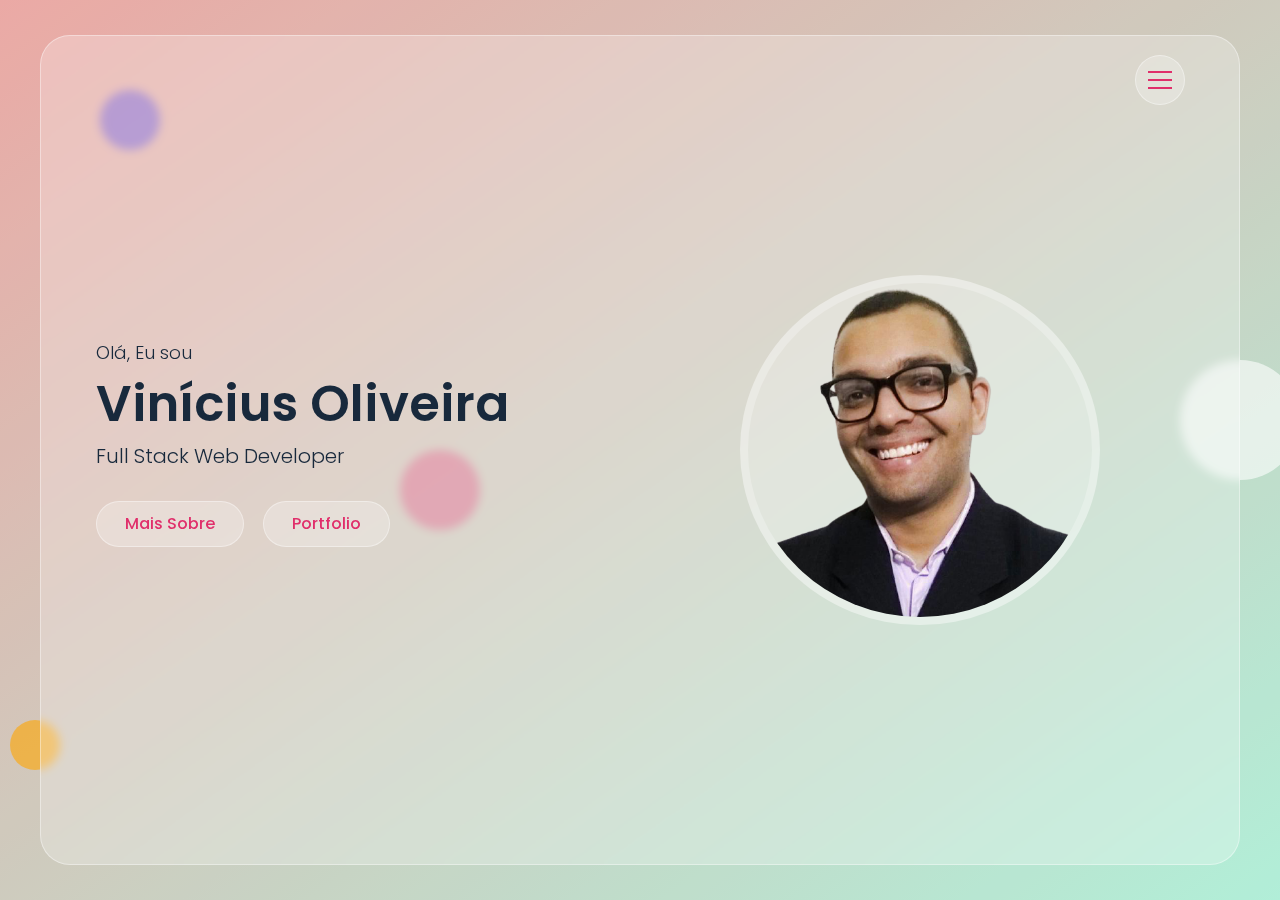
==== src/index.html @ 721146a0 "Feat: Portfolio done" ====
<!DOCTYPE html>
<html lang="en">
<head>
  <meta charset="UTF-8">
  <meta http-equiv="X-UA-Compatible" content="IE=edge">
  <meta name="viewport" content="width=device-width, initial-scale=1.0">
  <link rel="stylesheet" href="./css/font-awesome.css">
  <link rel="stylesheet" href="./css/style.css">
  <title>Vinnivso Glass - Portfolio Website</title>
</head>
<body>


  <!-- Page Loader Start -->
  <div class="page-loader">
    <div></div>
    <div></div>
    <div></div>
  </div>
  <!-- Page Loader End -->


  <!-- Background Circles Start -->
  <div class="bg-circles">
    <div class="circle-1"></div>
    <div class="circle-2"></div>
    <div class="circle-3"></div>
    <div class="circle-4"></div>
  </div>
  <!-- Background Circles End -->


  <!-- Overlay Start -->
  <div class="overlay">

  </div>
  <!-- Overlay End -->


  <!-- Main Start -->
  <div class="main hidden">

    <!-- Header Start -->
    <header class="header">
      <div class="container">
        <div class="row flex-end">
          <button type="button" class="nav-toggler">
            <span></span>
          </button>
          <nav class="nav">
            <div class="nav-inner">
              <ul>
                <li><a href="#home" class="nav-item link-item">home</a></li>
                <li><a href="#about" class="nav-item link-item">sobre</a></li>
                <li><a href="#portfolio" class="nav-item link-item">portfolio</a></li>
                <li><a href="#contact" class="nav-item link-item">contato</a></li>
              </ul>
            </div>
          </nav>
        </div>
      </div>
    </header>
    <!-- Header End -->


    <!-- Home Section Start -->
    <section class="home-section align-items-center" id="home">
      <div class="container">
        <div class="row align-items-center">
          <div class="home-text">
            <p>Olá, Eu sou</p>
            <h1>Vinícius Oliveira</h1>
            <h2>Full Stack Web Developer</h2>
            <a href="#about" class="btn link-item">Mais sobre</a>
            <a href="#portfolio" class="btn link-item">portfolio</a>
          </div>
          <div class="home-img">
            <div class="img-box">
              <img src="./img/profile-img.png" alt="profile-img">
            </div>
          </div>
        </div>
      </div>
    </section>
    <!-- Home Section End -->


    <!-- About Section Start -->
    <section class="about-section sec-padding" id="about">
      <div class="container">
        <div class="row">
          <div class="section-title">
            <h2>Sobre</h2>
          </div>
        </div>
        <div class="row">
          <div class="about-img">
            <div class="img-box">
              <img src="./img/about-img.png" alt="about-img">
            </div>
          </div>
          <div class="about-text">
            <p>
              Sou apaixonado pelo automobilismo, games e tecnologia. Tenho conhecimento e venho aplicando em meus projetos as seguintes tecnologias e frameworks: HTML, CSS, Javascript, ReactJS, Hooks, StyledComponents, Axios, NodeJs, Typescript, Express, Jest, SQL, AWS, além de utilizar diariamente Git e Github.
              Estou sempre disposto a aprender novas tecnologias e gosto muito de compartilhar minhas experiências.
            </p>
            <h3>skills</h3>
            <div class="skills">
              <div class="skill-item">html</div>
              <div class="skill-item">css</div>
              <div class="skill-item">scss</div>
              <div class="skill-item">javascript</div>
              <div class="skill-item">reactjs</div>
              <div class="skill-item">typescript</div>
              <div class="skill-item">nodejs</div>
              <div class="skill-item">express</div>
              <div class="skill-item">jest</div>
              <div class="skill-item">git</div>
            </div>

            <div class="about-tabs">
              <button type="button" class="tab-item active" data-target="#education">education</button>
              <button type="button" class="tab-item" data-target="#experience">experience</button>
            </div>

            <!-- Education Start -->
            <div class="tab-content" id="education">
              <div class="timeline">
                <div class="timeline-item">
                  <span class="date">2012 - 2017</span>
                  <h4>Bacharel de Engenharia Mecânica - <span>UMC</span></h4>
                  <p>
                    Formação que carrega um local especial na minhatrajetória. Durante a formação utilizamos diversas ferramentas da área, como: AutoCad, SolidWorks,Inventor, CATIA e meu preferido ANSYS. Descobri que adorava Física o que me levou para a formação posterior.
                  </p>
                </div>
                <div class="timeline-item">
                  <span class="date">2017 - 2021</span>
                  <h4>Bacharel de Física e Engenharia Aeroespacial - <span>UFABC</span></h4>
                  <p>
                    Necessário para entender minha verdadeira vocação. Tive oportunidades de participar de grupos de pesquisas, como: Supernovas assimétricas e sistemas binários, utilizando muito Mathlab e SciDavis.
                  </p>
                </div>
                <div class="timeline-item">
                  <span class="date">2021 - 2021</span>
                  <h4>Curso Web Full Stack - <span>Labenu</span></h4>
                  <p>
                    Possibilitando meu aprendizado com Javascript, React.js, CSS, SCSS, HTML, Jest, Node.js, Typescript, MySQL, AWS e Firebase, ferramentas essenciais no desenvolvimento Full stack. Tal maturação com as ferramentas é efetuada com a realização de inúmeros projetos.
                  </p>
                </div>
              </div>
            </div>
            <!-- Education End -->

            <!-- Experience Start -->
            <div class="tab-content active" id="experience">
              <div class="timeline">
                <div class="timeline-item">
                  <span class="date">2015 - 2017</span>
                  <h4>Estágio Supply Quality & Logistic Development - <span>Schneider Electric</span></h4>
                  <p>
                    Responsável pelo acompanhamento e consolidação de indicadores de Qualidade e Logística com a utilização do SAP; gestão de PPAP na América do Sul junto ao time,coaching de PPAP em conjunto com os membros do departamento; follow-up sobre os processos de auditoria; estabelecimento das métricas de Most Impacting Suppliers(KPIs de Qualidade e Logísitica); suporte na apresentação regional; suporte em Supply Risk e auditor interno de 5S.
                  </p>
                </div>
                <div class="timeline-item">
                  <span class="date">2019 - 2021</span>
                  <h4>Estágio Engenharia de Operações Aeronáuticas - <span>Embraer S/A</span></h4>
                  <p>
                    Responsável pela elaboração e acompanhamento das atividades ao Airplane Flight Manual (AFM), dentre outros manuais operacionais, como AOM e QRH, com auxílio da ferramenta PTC Windchill; gestão sobre demandas geradas pelas autoridades nacionais e internacionais, utilizando softwares de gerenciamento de Kanban, no caso o Jira e Trello.
                  </p>
                </div>
              </div>
            </div>
            <!-- Experience End -->

            <a href="./ViniciusOliveira.Resume.pdf" target="_blank" class="btn">download cv</a>
            <a href="#contact" class="btn link-item">contato</a>

          </div>
        </div>
      </div>
    </section>
    <!-- About Section End -->

    <!-- Portfolio Section Start -->
    <section class="portfolio-section sec-padding" id="portfolio">
      <div class="container">
        <div class="row">
          <div class="section-title">
            <h2>trabalhos recentes</h2>
          </div>
        </div>
        <div class="row">
          <!-- Portfolio Item Start -->
          <div class="portfolio-item">
            <div class="portfolio-item-thumbnail">
              <img src="./img/portfolio/1.jpg" alt="portfolio-item-thumb">
            </div>
            <h3 class="portfolio-item-title">Rappi4 Website</h3>
            <button type="button" class="btn view-project-btn">ver projeto</button>
            <div class="portfolio-item-details">
              <div class="description">
                <p>
                  Projeto em grupo para fechamento do módulo de Frontend do curso de Desenvolvimento Full-stack da Labenu - turma Lovelace.
                  LAYOUT: Rappi
                </p>
              </div>
              <div class="general-info">
                <ul>
                  <li>Criado - <span>22 Set 2021</span></li>
                  <li>Tecnologias utilizadas - <span>ReactJS, StyledComponents, Material-UI, Axios, React-router-dom</span></li>
                  <li>Role - <span>Front End</span></li>
                  <li>Veja aplicação online - <span><a href="http://rappi4-lovelace.surge.sh/login" target="_blank">http://rappi4-lovelace.surge.sh/login</a></span></li>
                  <li>Github - <span><a href="https://github.com/future4code/lovelace-labe-food1-A" target="_blank">https://github.com/future4code/lovelace-labe-food1-A</a></span></li>
                </ul>
              </div>
            </div>
          </div>
          <!-- Portfolio Item End -->

          <!-- Portfolio Item Start -->
          <div class="portfolio-item">
            <div class="portfolio-item-thumbnail">
              <img src="./img/portfolio/2.jpg" alt="portfolio-item-thumb">
            </div>
            <h3 class="portfolio-item-title">Lovelace Pokedex</h3>
            <button type="button" class="btn view-project-btn">ver projeto</button>
            <div class="portfolio-item-details">
              <div class="description">
                <p>
                  Home: o usuário é capaz de receber uma lista de pokemons vinda da APpossível armazenar Pokemons em sua Pokedex clicando em cada um.
                  <br>
                  Pokedex: o usuário pode ver os Pokemons que foram adicionados em sua Pokedex.
                  <br>
                  Detalhe do Pokemon: É possível ir para uma página de detalhes do Pokemoclicar no mesmo, estando tanto na Home quanto na Pokedex.
                </p>
              </div>
              <div class="general-info">
                <ul>
                  <li>Criado - <span>30 Ago 2021</span></li>
                  <li>Tecnologias utilizadas - <span>ReactJS, StyledComponents, Hooks, Axios, React-router-dom</span></li>
                  <li>Role - <span>Front End</span></li>
                  <li>Veja aplicação online - <span><a href="https://nostalgic-finger.surge.sh/" target="_blank">https://nostalgic-finger.surge.sh/</a></span></li>
                  <li>Github - <span><a href="https://github.com/future4code/lovelace-pokedex7" target="_blank">https://github.com/future4code/lovelace-pokedex7</a></span></li>
                </ul>
              </div>
            </div>
          </div>
          <!-- Portfolio Item End -->

          <!-- Portfolio Item Start -->
          <div class="portfolio-item">
            <div class="portfolio-item-thumbnail">
              <img src="./img/portfolio/3.jpg" alt="portfolio-item-thumb">
            </div>
            <h3 class="portfolio-item-title">Techtutor</h3>
            <button type="button" class="btn view-project-btn">ver projeto</button>
            <div class="portfolio-item-details">
              <div class="description">
                <p>
                  Aplicação web voltada para inclusão de tecnologia para pessoas que possuem pouco ou nenhum know-how de como utilizar as tecnologias de nosso cotidiano. Fazendo a ponte entre os voluntários que querem doar uma parte do seu tempo e pessoas que necessitam de ajuda.
                </p>
              </div>
              <div class="general-info">
                <ul>
                  <li>Criado - <span>08 Ago 2021</span></li>
                  <li>Tecnologias utilizadas - <span>ReactJS, StyledComponents, Classes, Material-UI, Axios, React-router-dom</span></li>
                  <li>Role - <span>Front End</span></li>
                  <li>Veja aplicação online - <span><a href="https://techtutor-app.surge.sh/" target="_blank">https://techtutor-app.surge.sh/</a></span></li>
                  <li>Github - <span><a href="https://github.com/future4code/lovelace-labe-ninja3" target="_blank">https://github.com/future4code/lovelace-labe-ninja3</a></span></li>
                </ul>
              </div>
            </div>
          </div>
          <!-- Portfolio Item End -->

          <!-- Portfolio Item Start -->
          <div class="portfolio-item">
            <div class="portfolio-item-thumbnail">
              <img src="./img/portfolio/4.jpg" alt="portfolio-item-thumb">
            </div>
            <h3 class="portfolio-item-title">Cookenu</h3>
            <button type="button" class="btn view-project-btn">ver projeto</button>
            <div class="portfolio-item-details">
              <div class="description">
                <p>
                  Repositório criado para treinar e praticar alguns fundamentos de React apresentados durante o curso da LABENU!
                </p>
              </div>
              <div class="general-info">
                <ul>
                  <li>Criado - <span>01 Set 2021</span></li>
                  <li>Tecnologias utilizadas - <span>ReactJS, StyledComponents, Material-UI, Axios, React-router-dom</span></li>
                  <li>Role - <span>Front End</span></li>
                  <li>Veja aplicação online - <span><a href="https://cookenu-reactjs.surge.sh" target="_blank">https://cookenu-reactjs.surge.sh</a></span></li>
                  <li>Github - <span><a href="https://github.com/vinnivso/reactjs-cookenu" target="_blank">https://github.com/vinnivso/reactjs-cookenu</a></span></li>
                </ul>
              </div>
            </div>
          </div>
          <!-- Portfolio Item End -->

          <!-- Portfolio Item Start -->
          <div class="portfolio-item">
            <div class="portfolio-item-thumbnail">
              <img src="./img/portfolio/5.jpg" alt="portfolio-item-thumb">
            </div>
            <h3 class="portfolio-item-title">API - Estante Virtual</h3>
            <button type="button" class="btn view-project-btn">ver projeto</button>
            <div class="portfolio-item-details">
              <div class="description">
                <p>
                  Aplicação criada para simular cadastro de competidores e competições olímpicas, sendo possível registrar competidores somente para competições que não foram finalizadas, além de demonstrar o ranking dos competidos por competição.
                </p>
              </div>
              <div class="general-info">
                <ul>
                  <li>Criado - <span>06 Dez 2021</span></li>
                  <li>Tecnologias utilizadas - <span>NodeJS, Typescript, Express, SQL, Nodemon, UUID</span></li>
                  <li>Role - <span>Back End</span></li>
                  <li>Veja documentação da aplicação - <span><a href="https://documenter.getpostman.com/view/16818323/UVR7LoJ9" target="_blank">https://documenter.getpostman.com/view/16818323/UVR7LoJ9</a></span></li>
                  <li>Github - <span><a href="https://github.com/vinnivso/api-estantevirtual" target="_blank">https://github.com/vinnivso/api-estantevirtual</a></span></li>
                </ul>
              </div>
            </div>
          </div>
          <!-- Portfolio Item End -->

          <!-- Portfolio Item Start -->
          <div class="portfolio-item">
            <div class="portfolio-item-thumbnail">
              <img src="./img/portfolio/6.jpg" alt="portfolio-item-thumb">
            </div>
            <h3 class="portfolio-item-title">API - RedFox Tech</h3>
            <button type="button" class="btn view-project-btn">ver projeto</button>
            <div class="portfolio-item-details">
              <div class="description">
                <p>
                Aplicação desenvolvida para importar dados do Pokemon Go e criar uma API usando NodeJS para que possamos consumir estes dados de maneira prática, rápida e automatizada.
                </p>
              </div>
              <div class="general-info">
                <ul>
                  <li>Criado - <span>03 Dez 2021</span></li>
                  <li>Tecnologias utilizadas - <span>NodeJS, Typescript, Express, SQL, Nodemon</span></li>
                  <li>Role - <span>Back End</span></li>
                  <li>Veja documentação da aplicação - <span><a href="https://documenter.getpostman.com/view/16818323/UVJigE3b" target="_blank">https://documenter.getpostman.com/view/16818323/UVJigE3b</a></span></li>
                  <li>Github - <span><a href="https://github.com/vinnivso/api-redfoxtech" target="_blank">https://github.com/vinnivso/api-redfoxtech</a></span></li>
                </ul>
              </div>
            </div>
          </div>
          <!-- Portfolio Item End -->
        </div>
      </div>
    </section>
    <!-- Portfolio Section End -->


    <!-- Contact Section Start -->
    <section class="contact-section sec-padding" id="contact">
      <div class="container">
        <div class="row">
          <div class="section-title">
            <h2>Contatos</h2>
          </div>
        </div>
        <div class="row">
          <div class="contact-form">
            <form>
              <div class="row">
                <div class="input-group">
                  <input type="text" placeholder="Nome" class="input-control" required>
                </div>
                <div class="input-group">
                  <input type="text" placeholder="Email" class="input-control" required>
                </div>
                <div class="input-group">
                  <input type="text" placeholder="Título" class="input-control" required>
                </div>
                <div class="input-group">
                  <textarea placeholder="Mensagem" class="input-control" required></textarea>
                </div>
                <div class="submit-btn">
                  <button type="submit" class="btn">Enviar messsagem</button>
                </div>
              </div>
            </form>
          </div>
          <div class="contact-info">
            <div class="contact-info-item">
              <h3>Email</h3>
              <p>vinnivsob@gmail.com</p>
            </div>
            <div class="contact-info-item">
              <h3>Phone</h3>
              <p>+55 11 98963 8553</p>
            </div>
            <div class="contact-info-item">
              <h3>Siga-me</h3>
              <div class="social-links">
                <a href="#" target="_blank"><i class="fab fa-linkedin"></i></a>
                <a href="#" target="_blank"><i class="fab fa-github"></i></a>
              </div>
            </div>
          </div>
        </div>
      </div>
    </section>
    <!-- Contact Section End -->


  </div>
  <!-- Main End -->

  <!-- Portfolio Item Details Popup Start -->
  <div class="portfolio-popup">
    <div class="pp-inner">
      <div class="pp-content">
        <div class="pp-header">
          <button type="button" class="btn pp-close"><i class="fas fa-times"></i></button>
          <div class="pp-thumbnail">
            <img src="./img/portfolio/3.jpg" alt="pp-thumbnail">
          </div>
          <h3></h3>
        </div>
        <div class="pp-body">
        </div>
      </div>
    </div>
  </div>
  <!-- Portfolio Item Details Popup End -->



  <script src="./js/script.js"></script>
</body>
</html>
---- src/css/style.css ----
/* ------------------
  Fonts
--------------------- */
@import url('https://fonts.googleapis.com/css2?family=Poppins:wght@400;500;600;700&display=swap');


/* ------------------
  Variables
--------------------- */
:root {
  --main-color: #e02f6b;
  --blue: #0000ff;
  --blue-dark: #18293c;
  --orange: #ffa500;
  --green-yellow: #cddc39;
  --pink-light: #efa2b4;
  --cyan-light: #aef1ee;
  --white: #ffffff;
  --white-alpha-40: rgba(255, 255, 255, 0.40);
  --white-alpha-25: rgba(255, 255, 255, 0.25);
  --backdrop-filter-blur: blur(5px);
}


/* ------------------
  Global Settings
--------------------- */
*{
  box-sizing: border-box;
  padding: 0;
  margin: 0;
  outline: none;
}
::before,
::after {
  box-sizing: border-box;
}
body {
  min-height: 100vh;
  background-image: linear-gradient(to bottom right, var(--pink-light), var(--cyan-light));
  background-attachment: fixed;
  font-size: 16px;
  font-family: 'Poppins', sans-serif;
  font-weight: 300;
  color: var(--blue-dark);
  line-height: 1.5;
  overflow-x: hidden;
  -webkit-tap-highlight-color: transparent;
  padding: 35px 15px;
}
body.hide-scrolling {
  overflow-y: hidden;
}
body::before {
  content: "";
  position: fixed;
  left: 0;
  top: 0;
  height: 100%;
  width: 100%;
  background-color: var(--green-yellow);
  z-index: -1;
  opacity: .12;
}
a {
  text-decoration: none;
}
h1, h2 {
  font-weight: 600;
}
h3,h4,h5,h6 {
  font-weight: 500;
}
img {
  max-width: 100%;
  vertical-align: middle;
}
ul {
  list-style: none;
}
section {
  background-color: var(--white-alpha-25);
  border: 1px solid var(--white-alpha-40);
  min-height: calc(100vh - 70px);
  border-radius: 30px;
  backdrop-filter: var(--backdrop-filter-blur);
  display: none;
}
section.active {
  display: block;
  animation: fadeIn 0.5s ease-in-out forwards;
}
section.fade-out {
  animation: fadeOut 0.5s ease-in-out forwards;
}
.main {
  max-width: 1200px;
  margin: auto;
  transition: all 0.5s ease-in-out;
  position: relative;
}
.main.fade-out {
  opacity: 0
}
.container {
  padding: 0 40px;
  width: 100%
}
.row {
  display: flex;
  flex-wrap: wrap;
}
.align-items-center {
  align-items: center;
}
.hidden {
  display: none !important;
}
.sec-padding {
  padding: 80px 0;
}
.flex-end {
  justify-content: flex-end;
}


/* ------------------
 Section Title
--------------------- */
.section-title {
  padding: 0 15px;
  width: 100%;
  text-align: center;
  margin-bottom: 40px;
}
.section-title h2 {
  font-size: 40px;
  text-transform: capitalize;
}


/* ------------------
 Custom Scrollbar
--------------------- */
::-webkit-scrollbar {
  width: 5px;
}
::-webkit-scrollbar-track {
  background-color: var(--white);
}
::-webkit-scrollbar-thumb {
  background-color: var(--main-color);
}


/* ------------------
 Buttons
--------------------- */
button {
  font-family: inherit;
  user-select: none;
}
.btn {
  line-height: 1.5;
  background-color: var(--white-alpha-25);
  border: 1px solid var(--white-alpha-40);
  padding: 10px 28px;
  display: inline-block;
  border-radius: 30px;
  color: var(--main-color);
  font-weight: 500;
  text-transform: capitalize;
  font-family: inherit;
  font-size: 16px;
  cursor: pointer;
  user-select: none;
  position: relative;
  overflow: hidden;
  vertical-align: middle;
  transition: color 0.3s ease;
}
.btn::before {
  content: "";
  position: absolute;
  left: 0;
  top: 0;
  height: 100%;
  width: 0%;
  background-color: var(--main-color);
  z-index: -1;
  transition: width 0.3s ease;
}
.btn:hover::before {
  width: 100%;
}
.btn:hover {
  color: var(--white);
}


/* ------------------
 Animation Keyframes
--------------------- */
@keyframes fadeOut {
  0% {
    opacity: 1;
  }
  100% {
    opacity: 0;
  }
}
@keyframes fadeIn {
  0% {
    opacity: 0;
  }
  100% {
    opacity: 1;
  }
}
@keyframes zoomInOut {
  0%,100% {
    transform: scale(0.5);
  }
  50% {
    transform: scale(1);
  }
}
@keyframes bounceTop {
  0%,100% {
    transform: translateY(-50px);
  }
  50% {
    transform: translateY(0px);
  }
}
@keyframes spin {
  0% {
    transform: rotate(0deg);
  }
  100% {
    transform: rotate(360deg);
  }
}


/* ------------------
 Background Circles
--------------------- */
.bg-circles {
  position: fixed;
  top: 0;
  height: 100%;
  max-width: 1200px;
  width: calc(100% - 30px);
  left: 50%;
  transform: translateX(-50%);
}
.bg-circles div {
  position: absolute;
  border-radius: 50%;
}
.bg-circles .circle-1 {
  height: 60px;
  width: 60px;
  background-color: var(--blue);
  left: 5%;
  top: 10%;
  opacity: 0.3;
  animation: zoomInOut 8s linear infinite;
}
.bg-circles .circle-2 {
  height: 80px;
  width: 80px;
  background-color: var(--main-color);
  left: 30%;
  top: 50%;
  opacity: 0.4;
  animation: bounceTop 5s ease-in-out infinite;
}
.bg-circles .circle-3 {
  height: 120px;
  width: 120px;
  background-color: var(--white);
  top: 40%;
  right: -60px;
  opacity: 0.6;
  animation: zoomInOut 8s linear infinite;
}
.bg-circles .circle-4 {
  height: 50px;
  width: 50px;
  background-color: var(--orange);
  top: 80%;
  left: -30px;
  opacity: 0.6;
  animation: bounceTop 5s ease-in-out infinite;
}


/* ------------------
 Overlay
--------------------- */
.overlay {
  position: fixed;
  left: 0;
  top: 0;
  height: 100%;
  width: 100%;
  background-color: transparent;
  z-index: 200;
  visibility: hidden;
}
.overlay.active {
  visibility: visible;
}


/* ------------------
 Page Loader
--------------------- */
.page-loader {
  position: fixed;
  left: 0;
  top: 0;
  height: 100%;
  width: 100%;
  z-index: 999;
  background-color: var(--white-alpha-25);
  backdrop-filter: var(--backdrop-filter-blur);
  display: flex;
  align-items: center;
  justify-content: center;
  transition: opacity 0.6s ease;
}
.page-loader.fade-out {
  opacity: 0;
}
.page-loader div {
  border: 2px solid transparent;
  position: absolute;
  border-radius: 50%;
  opacity: 0.6;
  border-top-color: transparent !important;
  border-bottom-color: transparent !important;
  animation: spin 1s linear infinite;
}
.page-loader div:nth-child(1) {
  height: 60px;
  width: 60px;
  border-color: var(--main-color);
}
.page-loader div:nth-child(2) {
  height: 45px;
  width: 45px;
  border-color: var(--blue);
  animation-duration: 1.2s;
}
.page-loader div:nth-child(3) {
  height: 30px;
  width: 30px;
  border-color: var(--orange);
}


/* ------------------
 Header
--------------------- */
.header {
  position: absolute;
  left: 0;
  top: 0;
  width: 100%;
  z-index: 1;
  padding: 20px 0 0;
}
.header.active {
  position: fixed;
  top: 35px;
  padding: 20px 15px;
}
.header.active .container {
  max-width: 1200px;
  margin: auto;
}
.header .nav-toggler {
  width: 50px;
  height: 50px;
  border: none;
  cursor: pointer;
  border-radius: 50%;
  background-color: var(--white-alpha-25);
  border: 1px solid var(--white-alpha-40);
  display: flex;
  align-items: center;
  justify-content: center;
  margin: 0 15px;
  z-index: 1;
  transition: opacity 0.5s ease-in-out;
}
.header .nav-toggler.hide {
  opacity: 0;
  transition: none;
}
.header .nav-toggler span {
  height: 2px;
  width: 24px;
  background-color: var(--main-color);
  position: relative;
  transition: background-color 0.3s ease;
}
.header.active .nav-toggler span {
  background-color: transparent;
}
.header .nav-toggler span::before,
.header .nav-toggler span::after {
  content: "";
  position: absolute;
  top: 0;
  width: 100%;
  height: 100%;
  background-color: var(--main-color);
  transition: all 0.3s ease;
}
.header .nav-toggler span::before {
  left: 0;
  transform: translateY(-8px);
}
.header.active .nav-toggler span::before {
  transform: rotate(45deg);
}
.header .nav-toggler span::after {
  right: 0;
  transform: translateY(8px);
}
.header.active .nav-toggler span::after {
  transform: rotate(-45deg)
}
.header:not(.active) .nav-toggler:hover span::before,
.header:not(.active) .nav-toggler:hover span::after {
  width: 50%;
}
.header .nav {
  position: fixed;
  left: 0;
  top: 0;
  height: 100%;
  width: 100%;
  padding: 35px 15px;
  overflow-y: auto;
  visibility: hidden;
}
.header.active .nav {
  visibility: visible;
}
.header .nav-inner {
  min-height: calc(100vh - 70px);
  max-width: 1200px;
  margin: auto;
  background-color: var(--white-alpha-25);
  border: 1px solid var(--white-alpha-40);
  backdrop-filter: var(--backdrop-filter-blur);
  padding: 50px 0;
  border-radius: 30px;
  display: flex;
  align-items: center;
  justify-content: center;
  opacity: 0;
  transition: all 0.5s ease;
}
.header.active .nav-inner {
  opacity: 1;
}
.header .nav-inner ul li {
  text-align: center;
}
.header .nav-inner ul li a {
  font-size: 40px;
  text-transform: capitalize;
  color: var(--blue-dark);
  display: block;
  font-weight: 500;
  padding: 8px 15px;
  transition: color 0.3s ease;
  position: relative;
}
.header .nav-inner ul li a::before {
  content: "";
  position: absolute;
  right: 0;
  bottom: 0;
  height: 50%;
  width: 0%;
  background-color: var(--white-alpha-25);
  z-index: -1;
  transition: width 0.5s ease;
}
.header .nav-inner ul li a:hover::before {
  width: 100%;
}
.header .nav-inner ul li a:hover {
  color: var(--main-color);
}


/* ------------------
 Home Section
--------------------- */
.home-section {
  padding: 120px 0;
}
.home-section.active {
  display: flex;
}
.home-text,
.home-img {
  width: 50%;
  padding: 15px;
}
.home-text p {
  font-size: 18px;
}
.home-text h1 {
  font-size: 50px;
  text-transform: capitalize;
}
.home-text h2 {
  font-size: 20px;
  text-transform: capitalize;
  font-weight: 300;
  margin: 0 0 30px;
}
.home-text .btn {
  margin: 0 15px 15px 0;
}
.home-img .img-box {
  max-width: 360px;
  background-color: var(--white-alpha-25);
  border-radius: 50%;
  border: 8px solid var(--white-alpha-25);
  margin: auto;
}
.home-img .img-box img {
  width: 100%;
  border-radius: 50%;
}


/* ------------------
 About Section
--------------------- */
.about-img {
  width: 40%;
  padding: 0 15px;
}
.about-text {
  width: 60%;
  padding: 0 15px;
}
.about-img .img-box {
  background-color: var(--white-alpha-25);
  max-width: 380px;
  border: 1px solid var(--white-alpha-40);
  margin: auto;
  border-radius: 10px;
}
.about-img .img-box img {
  width: 100%;
  border-radius: 10px;
}
.about-text h3 {
  text-transform: capitalize;
  font-size: 20px;
  margin: 20px 0;
}
.about-text .skills {
  display: flex;
  flex-wrap: wrap;
}
.about-text .skill-item {
  background-color: var(--white-alpha-25);
  border: 1px solid var(--white-alpha-40);
  padding: 5px 15px;
  text-transform: capitalize;
  margin: 0 10px 10px 0;
  border-radius: 20px;
}
.about-tabs {
  margin-top: 20px;
}
.about-tabs .tab-item {
  padding: 2px 0;
  background-color: transparent;
  border: none;
  text-transform: capitalize;
  display: inline-block;
  color: var(--blue-dark);
  font-size: 20px;
  cursor: pointer;
  font-weight: 500;
  margin: 0 30px 0 0;
  position: relative;
  opacity: 0.5;
  transition: all 0.3s ease;
}
.about-tabs .tab-item:last-child {
  margin: 0;
}
.about-tabs .tab-item::before {
  content: "";
  position: absolute;
  left: 0;
  bottom: 0;
  width: 0%;
  height: 1px;
  background-color: var(--blue-dark);
  transition: width 0.3s ease;
}
.about-tabs .tab-item:hover::before {
  width: 100%;
}
.about-tabs .tab-item.active::before {
  width: 100%;
  background-color: var(--main-color);
}
.about-tabs .tab-item.active {
  color: var(--main-color);
  opacity: 1;
  cursor: auto;
}
.about-text .timeline {
  position: relative;
}
.about-text .timeline::before {
  content: "";
  position: absolute;
  height: 100%;
  width: 1px;
  top: 0;
  left: 5px;
  background-color: var(--main-color);
}
.about-text .tab-content {
  padding: 40px 0;
  display: none;
}
.about-text .tab-content.active {
  display: block;
}
.about-text .timeline-item {
  margin-bottom: 30px;
  position: relative;
  padding: 10px 0 0 40px;
}
.about-text .timeline-item::before {
  content: "";
  position: absolute;
  height: 11px;
  width: 11px;
  background-color: var(--main-color);
  left: 0;
  top: 16px;
  border-radius: 50%;
}
.about-text .timeline-item:last-child {
  margin-bottom: 0;
}
.about-text .timeline-item .date {
  display: block;
  color: var(--main-color);
  font-weight: 400;
  margin: 0 0 10px;
}
.about-text .timeline-item h4 {
  font-size: 18px;
  text-transform: capitalize;
  margin: 0 0 10px;
}
.about-text .timeline-item h4 span {
  font-weight: 400;
}
.about-text .btn {
  margin: 0 15px 15px 0;
}

/* ------------------
 Portfolio Section
--------------------- */
.portfolio-section {
  padding-bottom: 50px;
}
.portfolio-item {
  width: calc((100% / 3) - 30px);
  margin: 0 15px 30px;
}
.portfolio-item-thumbnail {
  padding: 10px;
  background-color: var(--white-alpha-25);
  border: 1px solid var(--white-alpha-40);
  border-radius: 10px;
}
.portfolio-item-thumbnail img {
  width: 100%;
  border-radius: 10px;
}
.portfolio-item h3 {
  font-size: 20px;
  text-transform: capitalize;
  margin: 20px 0;
}
.portfolio-item-details {
  display: none;
}


/* ------------------
 Portfolio Popup
--------------------- */
.portfolio-popup {
  position: fixed;
  left: 0;
  top: 0;
  height: 100%;
  width: 100%;
  z-index: 200;
  visibility: hidden;
}
.portfolio-popup.open {
  visibility: visible;
  overflow-y: auto;
}
.pp-inner {
  min-height: 100vh;
  padding: 40px 15px;
  display: flex;
  align-items: center;
  justify-content: center;
}
.pp-content {
  background-color: var(--white-alpha-25);
  padding: 30px;
  border-radius: 30px;
  max-width: 900px;
  width: 100%;
  border: 1px solid var(--white-alpha-40);
  backdrop-filter: var(--backdrop-filter-blur);
  opacity: 0;
  transform: scale(0.9);
}
.portfolio-popup.open .pp-content {
  opacity: 1;
  transform: scale(1);
  transition: all 0.5s ease;
}
.pp-header {
  position: relative;
}
.pp-header .btn {
  height: 40px;
  width: 40px;
  padding: 0;
  display: flex;
  align-items: center;
  justify-content: center;
  position: absolute;
  right: -40px;
  top: -40px;
}
.pp-thumbnail img {
  border-radius: 10px;
}
.pp-header h3 {
  font-size: 25px;
  text-transform: capitalize;
  margin: 20px 0 15px;
}
.pp-body .description {
  margin-bottom: 20px;
}
.pp-body .general-info li {
  margin-bottom: 10px;
  font-weight: 500;
  text-transform: capitalize;
}
.pp-body .general-info li span {
  font-weight: 300;
}
.pp-body .general-info li a {
  text-transform: lowercase;
  color: var(--main-color);
}


/* ------------------
 Contact Section
--------------------- */
.contact-form,
.contact-info {
  width: 50%;
  padding: 0 15px;
}
.contact-form .input-group {
  width: 100%;
  margin-bottom: 30px;
}
.contact-form .input-control::placeholder {
  color: var(--blue-dark);
  opacity: 0.8;
  font-weight: 300;
}
.contact-form .input-control {
  display: block;
  width: 100%;
  height: 50px;
  border-radius: 25px;
  border: none;
  font-family: inherit;
  font-weight: 400;
  font-size: 16px;
  background-color: var(--white-alpha-25);
  padding: 0 20px;
  color: var(--blue-dark);
  border: 1px solid transparent;
  transition: border-color 0.3s ease;
}
.contact-form .input-control:focus {
  border-color: var(--white-alpha-40);
}
.contact-form textarea.input-control {
  height: 120px;
  resize: none;
  padding-top: 15px;
}
.contact-info-item {
  margin: 0 0 30px;
  padding: 0 0 0 20px;
}
.contact-info-item h3 {
  font-size: 20px;
  text-transform: capitalize;
  margin: 0 0 5px;
}
.contact-info-item .social-links a {
  display: inline-flex;
  align-items: center;
  justify-content: center;
  height: 40px;
  width: 40px;
  background-color: var(--white-alpha-25);
  border: 1px solid var(--white-alpha-40);
  color: var(--main-color);
  border-radius: 50%;
  margin: 6px 4px 0 0;
  transition: all 0.3s ease;
}
.contact-info-item .social-links a:hover {
  color: var(--white);
  background-color: var(--main-color);
}


/* ------------------
 Responsive
--------------------- */
@media(max-width:991px) {
  .container {
    padding: 0;
  }
  .home-text,
  .home-img {
    width: 100%;
  }
  .home-text {
    text-align: center;
  }
  .home-img {
    order: -1;
  }
  .home-img .img-box {
    max-width: 300px;
  }
  .home-text .btn {
    margin: 0 7px 15px;
  }
  .portfolio-item {
    width: calc(50% - 30px);
  }
}
@media(max-width:767px) {
  .contact-form,
  .contact-info,
  .about-img,
  .about-text {
    width: 100%;
  }
  .about-text {
    margin-top: 30px;
  }
  .portfolio-item {
    width: calc(100% - 30px);
  }
  .pp-inner {
    padding: 30px 15px;
  }
  .contact-info {
    order: -1;
    margin-bottom: 15px;
  }
  .contact-info-item {
    padding: 0;
  }
}
@media(max-width:575px) {
  .section-title h2,
  .header .nav-inner ul li a {
    font-size: 35px;
  }
  .home-text h1 {
    font-size: 30px;
  }
  .home-text h2 {
    font-size: 18px;
  }
  .pp-header h3 {
    font-size: 20px;
  }
}
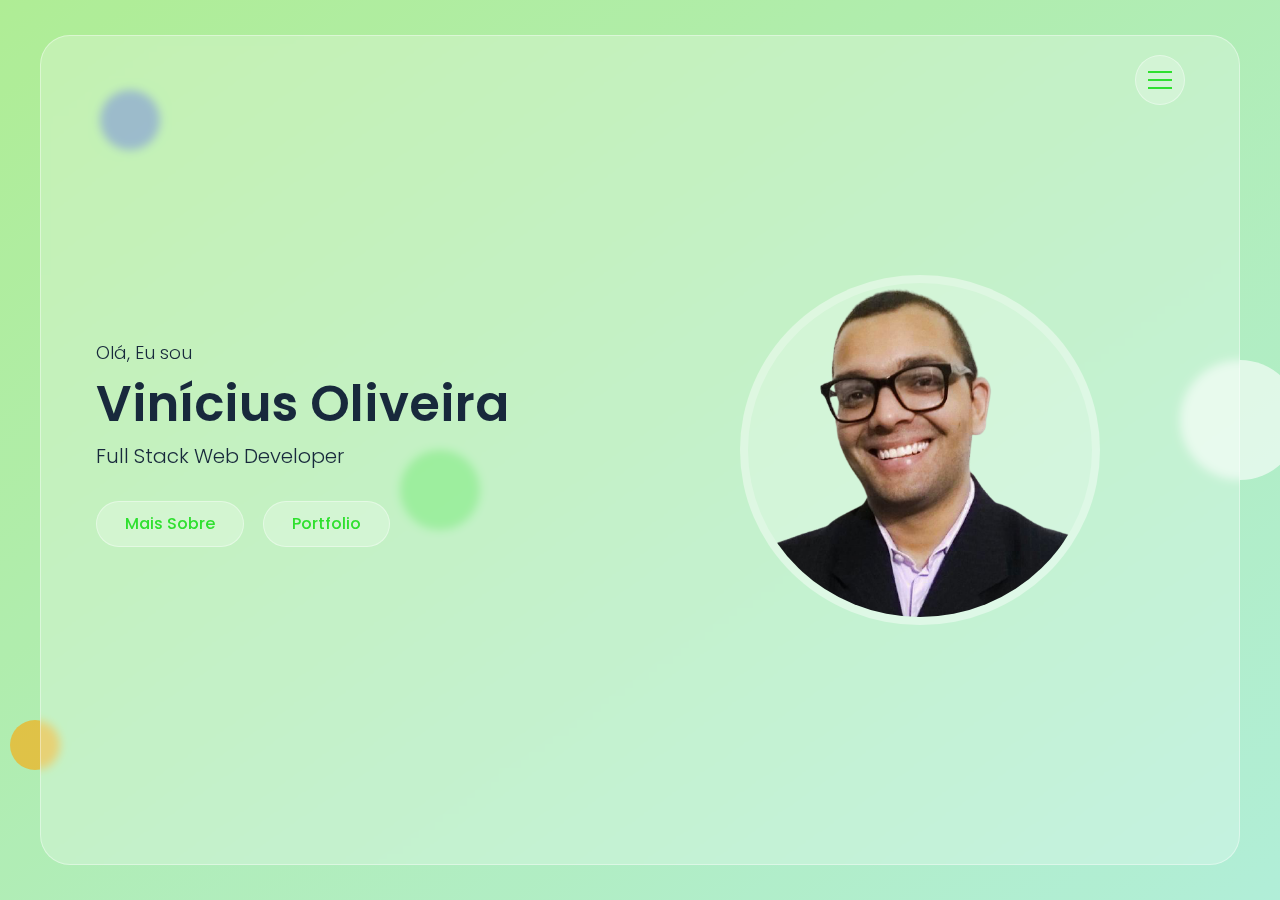
==== commit 087f0520: "Feat: New color variables" ====
--- a/src/index.html
+++ b/src/index.html
@@ -398,8 +398,8 @@
             <div class="contact-info-item">
               <h3>Siga-me</h3>
               <div class="social-links">
-                <a href="#" target="_blank"><i class="fab fa-linkedin"></i></a>
-                <a href="#" target="_blank"><i class="fab fa-github"></i></a>
+                <a href="https://www.linkedin.com/in/vinicius-oliveira-developer" target="_blank"><i class="fab fa-linkedin"></i></a>
+                <a href="https://www.github.com/vinnivso" target="_blank"><i class="fab fa-github"></i></a>
               </div>
             </div>
           </div>
--- a/src/css/style.css
+++ b/src/css/style.css
@@ -9,12 +9,12 @@
   Variables
 --------------------- */
 :root {
-  --main-color: #e02f6b;
+  --main-color: #2fe02f;
   --blue: #0000ff;
   --blue-dark: #18293c;
   --orange: #ffa500;
   --green-yellow: #cddc39;
-  --pink-light: #efa2b4;
+  --pink-light: #abefa2;
   --cyan-light: #aef1ee;
   --white: #ffffff;
   --white-alpha-40: rgba(255, 255, 255, 0.40);
